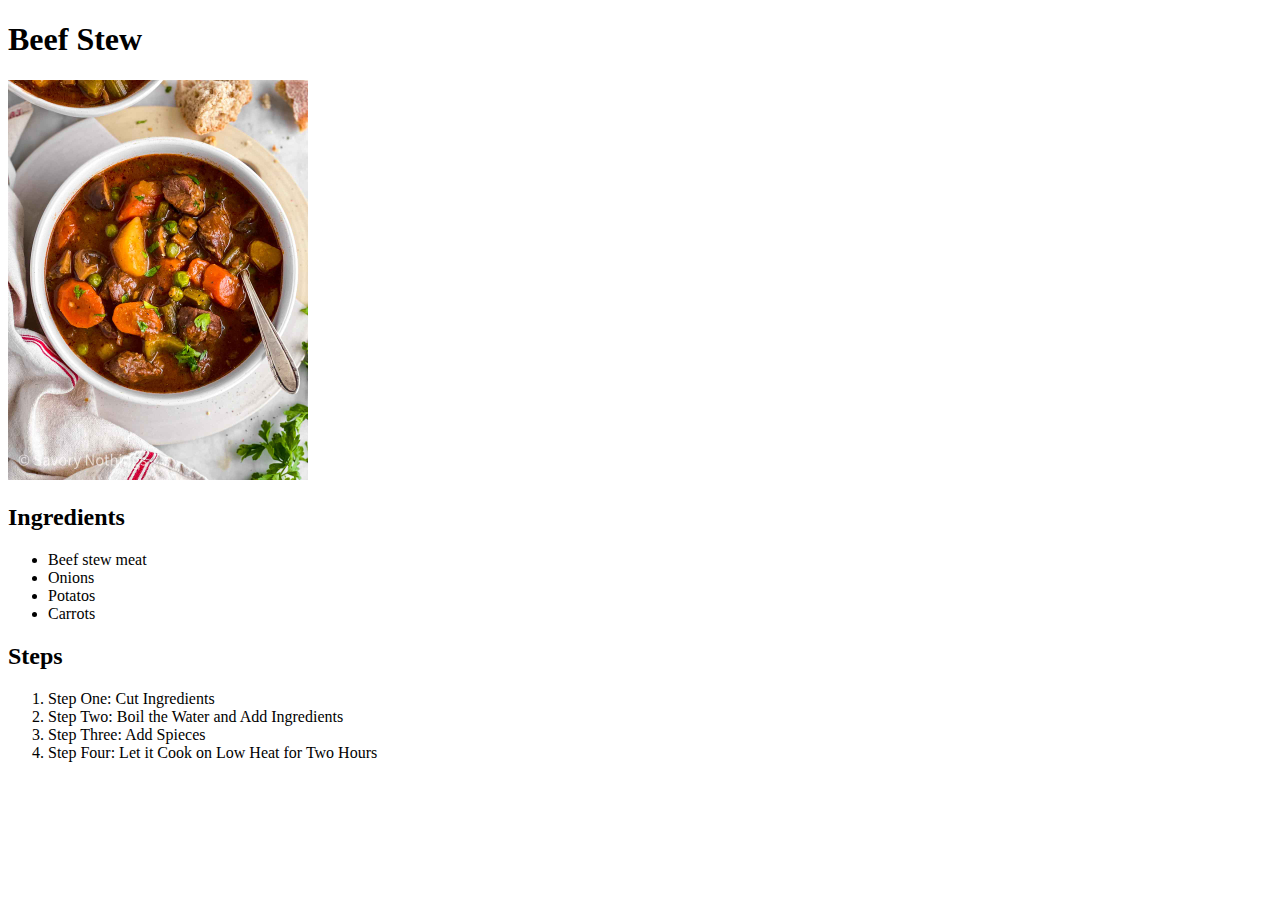
==== recipes/beef-stew.html @ 18f7963b "Establish a webpage that contains three recipes" ====
<!DOCTYPE html>
<html lang="en">
<head>
    <meta charset="UTF-8">
    <meta name="viewport" content="width=device-width, initial-scale=1.0">
    <title>Odin Recipes - Beef Stew</title>
</head>
<body>
    <h1>Beef Stew</h1>
    <p>
        <img src="beef-stew.jpg" alt="Picture of Beef Stew" height="400" width="300">
    </p>

    <p><h2>Ingredients</h2></p>
    <p>
        <ul>
            <li>Beef stew meat</li>
            <li>Onions</li>
            <li>Potatos</li>
            <li>Carrots</li>
        </ul>
    </p>

    <p><h2>Steps</h2></p>
    <p>
        <ol>
            <li>Step One: Cut Ingredients</li>
            <li>Step Two: Boil the Water and Add Ingredients </li>
            <li>Step Three: Add Spieces </li>
            <li>Step Four: Let it Cook on Low Heat for Two Hours</li>
        </ol>
    </p>

</body>
</html>
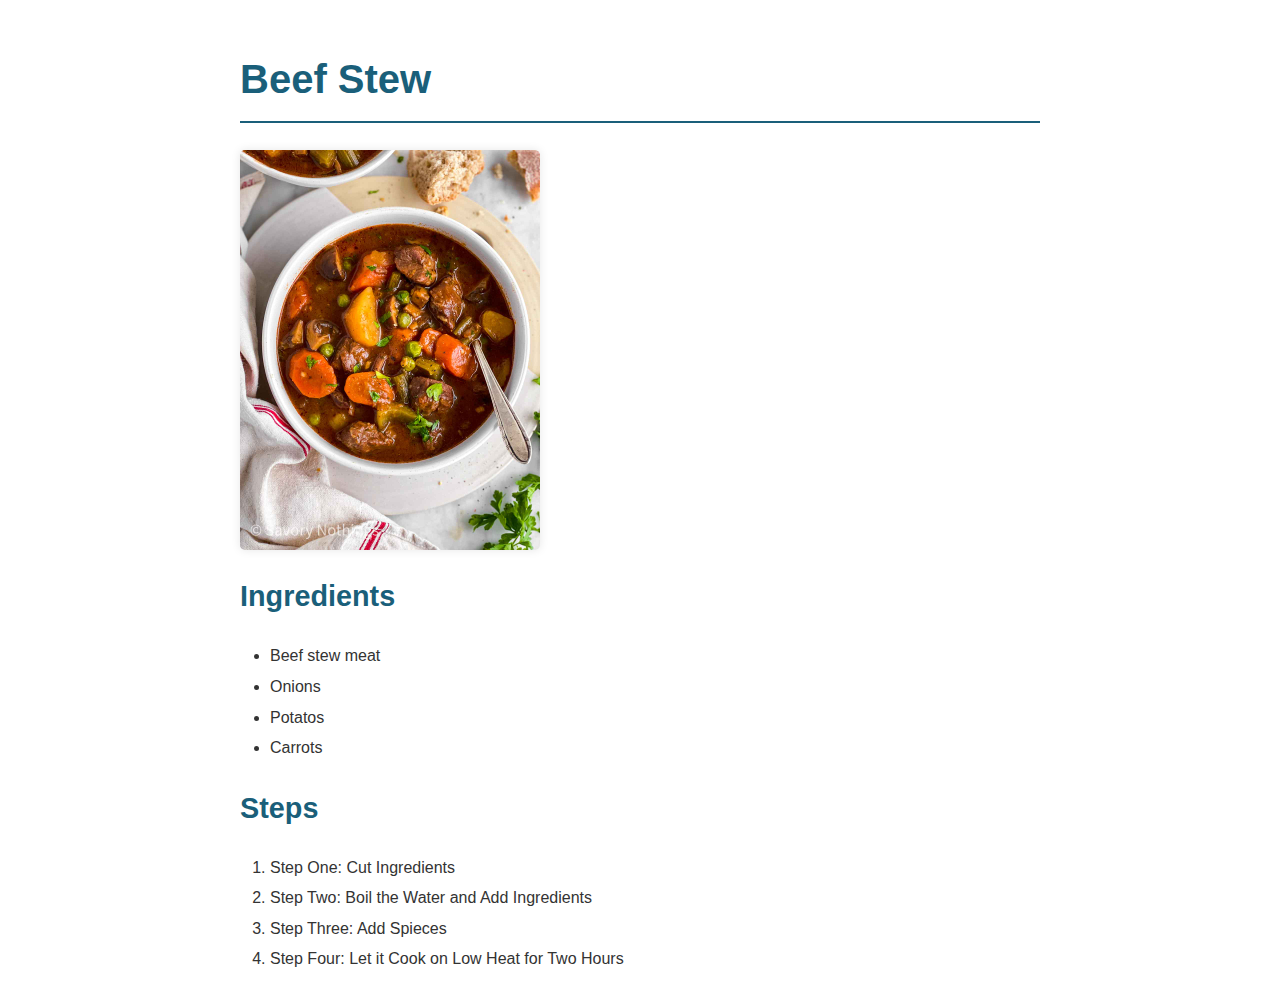
==== commit e00c3dbb: "Style the webpages" ====
--- a/recipes/beef-stew.html
+++ b/recipes/beef-stew.html
@@ -4,6 +4,7 @@
     <meta charset="UTF-8">
     <meta name="viewport" content="width=device-width, initial-scale=1.0">
     <title>Odin Recipes - Beef Stew</title>
+    <link rel="stylesheet" href="../styles.css">
 </head>
 <body>
     <h1>Beef Stew</h1>
--- a/styles.css
+++ b/styles.css
@@ -0,0 +1,58 @@
+body {
+    font-family: Arial, sans-serif;
+    line-height: 1.6;
+    color: #333;
+    max-width: 800px;
+    margin: 0 auto;
+    padding: 20px;
+  }
+  
+  h1, h2, h3 {
+    color: #1a5f7a;
+  }
+  
+  h1 {
+    font-size: 2.5em;
+    border-bottom: 2px solid #1a5f7a;
+    padding-bottom: 10px;
+  }
+  
+  h2 {
+    font-size: 1.8em;
+  }
+  
+  h3 {
+    font-size: 1.3em;
+  }
+  
+  p {
+    margin-bottom: 15px;
+  }
+
+  /* list styling */
+  ul, ol {
+    margin-bottom: 15px;
+    padding-left: 30px;
+  }
+  
+  ul {
+    list-style-type: disc;
+  }
+  
+  ol {
+    list-style-type: decimal;
+  }
+  
+  li {
+    margin-bottom: 5px;
+  }
+
+  /* image styling */
+  img {
+    max-width: 100%;
+    height: auto;
+    display: block;
+    margin: 20px 0;
+    border-radius: 5px;
+    box-shadow: 0 0 10px rgba(0, 0, 0, 0.1);
+  }